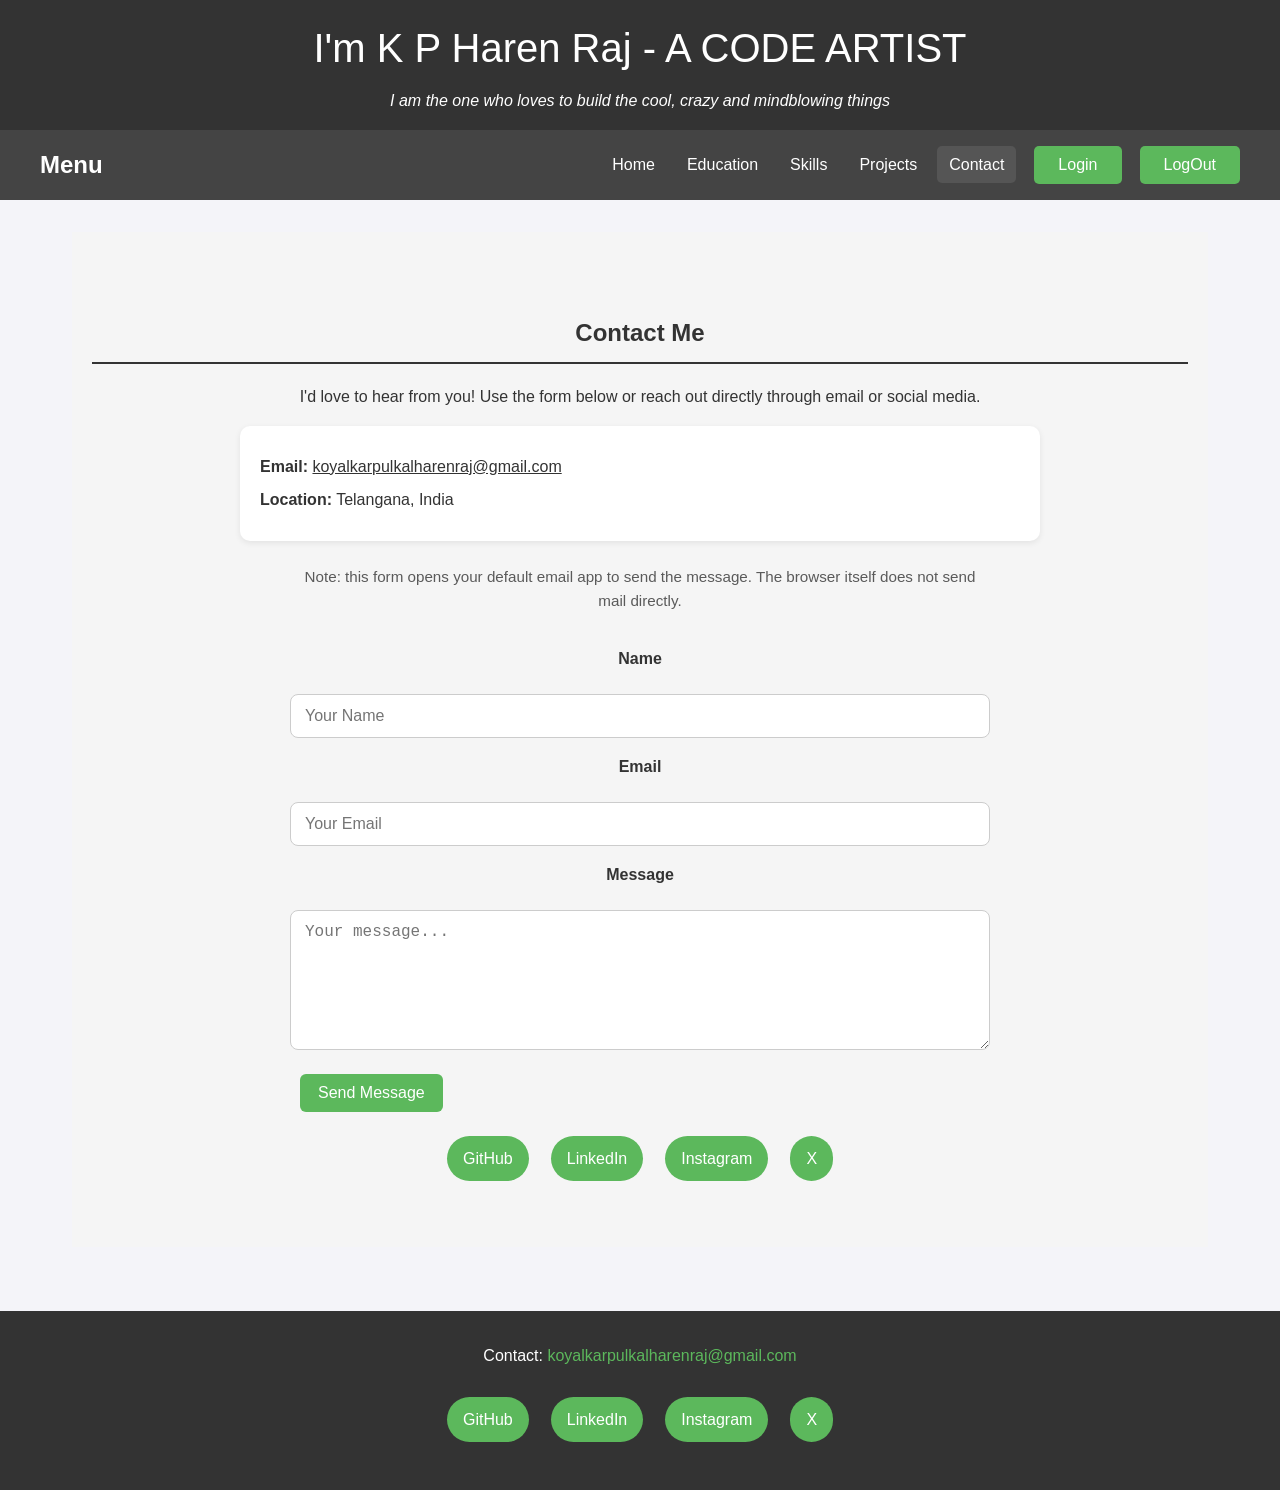
==== contact.html @ 81e0d067 "improving mobile layout" ====
<!DOCTYPE html>
<html lang="en">
<head>
    <meta charset="UTF-8">
    <meta name="viewport" content="width=device-width, initial-scale=1.0">
    <title>K P Haren Raj | Contact</title>
    <link rel="stylesheet" href="style.css">
</head>
<body>
    <header>
        <h1>I'm K P Haren Raj - A CODE ARTIST</h1>
        <p>I am the one who loves to build the cool, crazy and mindblowing things</p>
    </header>
    <nav class="navigation-bar">
        <div class="navdiv">
            <div class="logo"><a href="home.html">Menu</a></div>
            <ul class="menu-box">
                <li><a href="home.html">Home</a></li>
                <li><a href="education.html">Education</a></li>
                <li><a href="skills.html">Skills</a></li>
                <li><a href="project.html">Projects</a></li>
                <li><a href="contact.html" class="active">Contact</a></li>
                <button><a href="#">Login</a></button>
                <button><a href="#">LogOut</a></button>
            </ul>
        </div>
    </nav>
    <main>
        <section id="esp">
            <div class="section-content">
                <h2>Contact Me</h2>
                <p>I'd love to hear from you! Use the form below or reach out directly through email or social media.</p>
                <div class="contact-card">
                    <p><strong>Email:</strong> <a href="mailto:koyalkarpulkalharenraj@gmail.com">koyalkarpulkalharenraj@gmail.com</a></p>
                    <!-- <p><strong>Phone:</strong> +91 8897394501</p> -->
                    <p><strong>Location:</strong> Telangana, India</p>
                </div>
                <form class="contact-form" action="mailto:koyalkarpulkalharenraj@gmail.com?subject=Portfolio%20Message" method="post" enctype="text/plain">
                    <p class="form-note">Note: this form opens your default email app to send the message. The browser itself does not send mail directly.</p>
                    <label for="name">Name</label>
                    <input type="text" id="name" name="name" placeholder="Your Name" required>

                    <label for="email">Email</label>
                    <input type="email" id="email" name="email" placeholder="Your Email" required>

                    <label for="message">Message</label>
                    <textarea id="message" name="message" rows="6" placeholder="Your message..." required></textarea>

                    <button type="submit" class="btn">Send Message</button>
                </form>
                <div class="social-links">
                    <a href="https://github.com/kpharenraj" target="_blank" rel="noreferrer">GitHub</a>
                    <a href="https://www.linkedin.com/in/k-p-haren-raj" target="_blank" rel="noreferrer">LinkedIn</a>
                    <a href="https://www.instagram.com/kp_harenraj?utm_source=qr&igsh=am4wY3RuMGkxNGpz" target="_blank" rel="noreferrer">Instagram</a>
                    <a href="https://x.com/KPHarenRaj" target="_blank" rel="noreferrer">X</a>
                </div>
            </div>
        </section>
    </main>
    <footer>
        <div class="footer-content">
            <p>Contact: <a href="mailto:koyalkarpulkalharenraj@gmail.com">koyalkarpulkalharenraj@gmail.com</a></p>
            <div class="footer-social">
                <a href="https://github.com/kpharenraj" target="_blank" rel="noreferrer">GitHub</a>
                <a href="https://www.linkedin.com/in/k-p-haren-raj" target="_blank" rel="noreferrer">LinkedIn</a>
                <a href="https://www.instagram.com/kp_harenraj?utm_source=qr&igsh=am4wY3RuMGkxNGpz" target="_blank" rel="noreferrer">Instagram</a>
                <a href="https://x.com/KPHarenRaj" target="_blank" rel="noreferrer">X</a>
            </div>
        </div>
    </footer>
</body>
</html>
---- style.css ----
/* General Body Styles */
*, *::before, *::after {
    box-sizing: border-box;
}

body {
    font-family: 'Segoe UI', Tahoma, Geneva, Verdana, sans-serif;
    margin: 0;
    padding: 0;
    background-color: #f4f4f9;
    color: #333;
    line-height: 1.6;
}

/* Header Styles */
header {
    background: #333;
    color: #fff;
    padding: 1rem 0;
    text-align: center;
}
header h1 {
    margin: 0;
    font-size: 2.5rem;
    font-weight: 300;
}
header p {
    margin: 0.5rem 0 0;
    font-style: italic;
}

/* Navigation Bar Styles */
.navigation-bar {
    background: #444;
    padding: 1rem;
    position: sticky;
    top: 0;
    z-index: 1000;
}
.navdiv {
    display: flex;
    justify-content: space-between;
    align-items: center;
    max-width: 1200px;
    width: 100%;
    margin: 0 auto;
    gap: 1rem;
}
.logo a {
    color: #fff;
    text-decoration: none;
    font-size: 1.5rem;
    font-weight: bold;
}
.menu-box {
    list-style: none;
    margin: 0;
    padding: 0;
    display: flex;
    align-items: center;
    gap: 0.5rem;
    flex-wrap: wrap;
}
.menu-box li {
    margin: 0;
}
.menu-box a,
.menu-box button {
    color: #fff;
    font-size: 1rem;
    padding: 10px 12px;
    border-radius: 5px;
    transition: background-color 0.3s;
}
.menu-box a:hover,
.menu-box a.active,
.menu-box button:hover {
    background-color: #555;
}
.menu-box button {
    background-color: #5cb85c;
    border: none;
    color: #fff;
}

/* Button Styles */
button {
    background-color: #5cb85c;
    color: white;
    border: none;
    padding: 10px 15px;
    margin-left: 10px;
    border-radius: 5px;
    cursor: pointer;
    font-size: 1rem;
    transition: background-color 0.3s;
}
button:hover {
    background-color: #4cae4c;
}
button a {
    color: white;
    text-decoration: none;
}

.btn {
    display: inline-block;
    background-color: #5cb85c;
    color: white;
    text-decoration: none;
    padding: 10px 18px;
    border-radius: 6px;
    transition: background-color 0.3s ease;
    margin-top: 1rem;
}

.btn:hover {
    background-color: #4cae4c;
}

.contact-form {
    max-width: 700px;
    margin: 1.5rem auto;
    display: grid;
    gap: 1rem;
}

.contact-form label {
    display: block;
    font-weight: 600;
    margin-bottom: 0.4rem;
}

.contact-form input,
.contact-form textarea {
    width: 100%;
    padding: 12px 14px;
    border: 1px solid #ccc;
    border-radius: 8px;
    font-size: 1rem;
}

.contact-form textarea {
    resize: vertical;
    min-height: 140px;
}

.form-note {
    margin: 0 0 1rem 0;
    color: #5a5a5a;
    font-size: 0.95rem;
}

.contact-form button {
    width: fit-content;
    margin-top: 0.5rem;
}

/* Main Content Styles */
main {
    padding: 2rem;
    max-width: 1200px;
    margin: 0 auto;
}
h2 {
    color: #333;
    border-bottom: 2px solid #333;
    padding-bottom: 10px;
    margin-top: 2rem;
}
h3 {
    color: #555;
    margin-top: 1.5rem;
}
ul {
    list-style: disc;
    padding-left: 20px;
}
ul li a {
    color: #337ab7;
    text-decoration: none;
}
ul li a:hover {
    text-decoration: underline;
}

/* Footer Styles */
footer {
    background: #333;
    color: #fff;
    text-align: center;
    padding: 2rem 0;
    margin-top: 2rem;
}
footer a {
    color: #5cb85c;
    text-decoration: none;
}
footer a:hover {
    text-decoration: underline;
}

/*cards and grids*/
#esp{
    text-align: center;
    padding: 50px 20px;
    background-color: #f5f5f5;
}
.grid{
    display: flex;
    flex-wrap: wrap;
    justify-content: center;
    gap: 20px;
    max-width: 800px;
    margin: auto;
}
.card{
    background-color: white;
    padding: 20px 40px;
    border-radius: 10px;
    box-shadow: 0 2px 2px rgba(0, 0, 0, 0.1);
    font-weight: bold;
    color: #007bff;
    transition: transform 0.2s ease;
    cursor: pointer;
}
.card:hover{
    transform: scale(1.02);
}
.skill-card{
    background-color: white;
    padding: 20px 40px;
    border-radius: 10px;
    box-shadow: 0 2px 2px rgba(0, 0, 0, 0.1);
    font-weight: bold;
    color: #007bff;
    transition: transform 0.2s ease;
    cursor: pointer;
    width: 200px;
}
.list{
    list-style: none;
}

/* Contact and social styles */
#connect .contact-card,
.contact-card {
    background: white;
    padding: 20px;
    border-radius: 10px;
    box-shadow: 0 2px 6px rgba(0, 0, 0, 0.08);
    margin: 1rem auto;
    max-width: 800px;
    text-align: left;
}

.contact-card p,
.contact-card a {
    margin: 0.5rem 0;
    color: #333;
}

.social-links,
.footer-social {
    display: flex;
    flex-wrap: wrap;
    justify-content: center;
    gap: 22px;
    margin: 1rem 0;
}

.social-links a,
.footer-social a {
    background: #5cb85c;
    color: #fff;
    padding: 10px 16px;
    border-radius: 999px;
    text-decoration: none;
    transition: background 0.3s ease;
}

.social-links a:hover,
.footer-social a:hover {
    background: #4cae4c;
}

#connect .section-content {
    max-width: 800px;
    margin: auto;
}

.footer-content {
    display: flex;
    flex-direction: column;
    align-items: center;
    gap: 12px;
}

.footer-content p {
    margin: 0;
}

@media (max-width: 768px) {
    header {
        padding: 1.25rem 1rem;
    }
    header h1 {
        font-size: 2rem;
    }
    header p {
        font-size: 1rem;
    }
    .navigation-bar {
        padding: 0.75rem 1rem;
    }
    .navdiv {
        flex-direction: column;
        align-items: stretch;
        gap: 10px;
    }
    .menu-box {
        flex-direction: column;
        align-items: stretch;
        justify-content: center;
        gap: 0.75rem;
    }
    .menu-box li {
        width: 100%;
    }
    .menu-box a,
    .menu-box button {
        width: 100%;
        text-align: center;
        padding: 12px 14px;
    }
    button {
        width: 100%;
        margin-left: 0;
    }
    main {
        padding: 1rem;
    }
    .section-content,
    .contact-card,
    .card,
    .skill-card {
        width: 100%;
        max-width: 100%;
        padding: 1rem;
    }
    .grid {
        flex-direction: column;
        align-items: stretch;
    }
    .social-links,
    .footer-social {
        gap: 10px;
    }
    .social-links a,
    .footer-social a {
        min-width: auto;
        width: 100%;
    }
    .btn {
        display: block;
        width: 100%;
    }
}
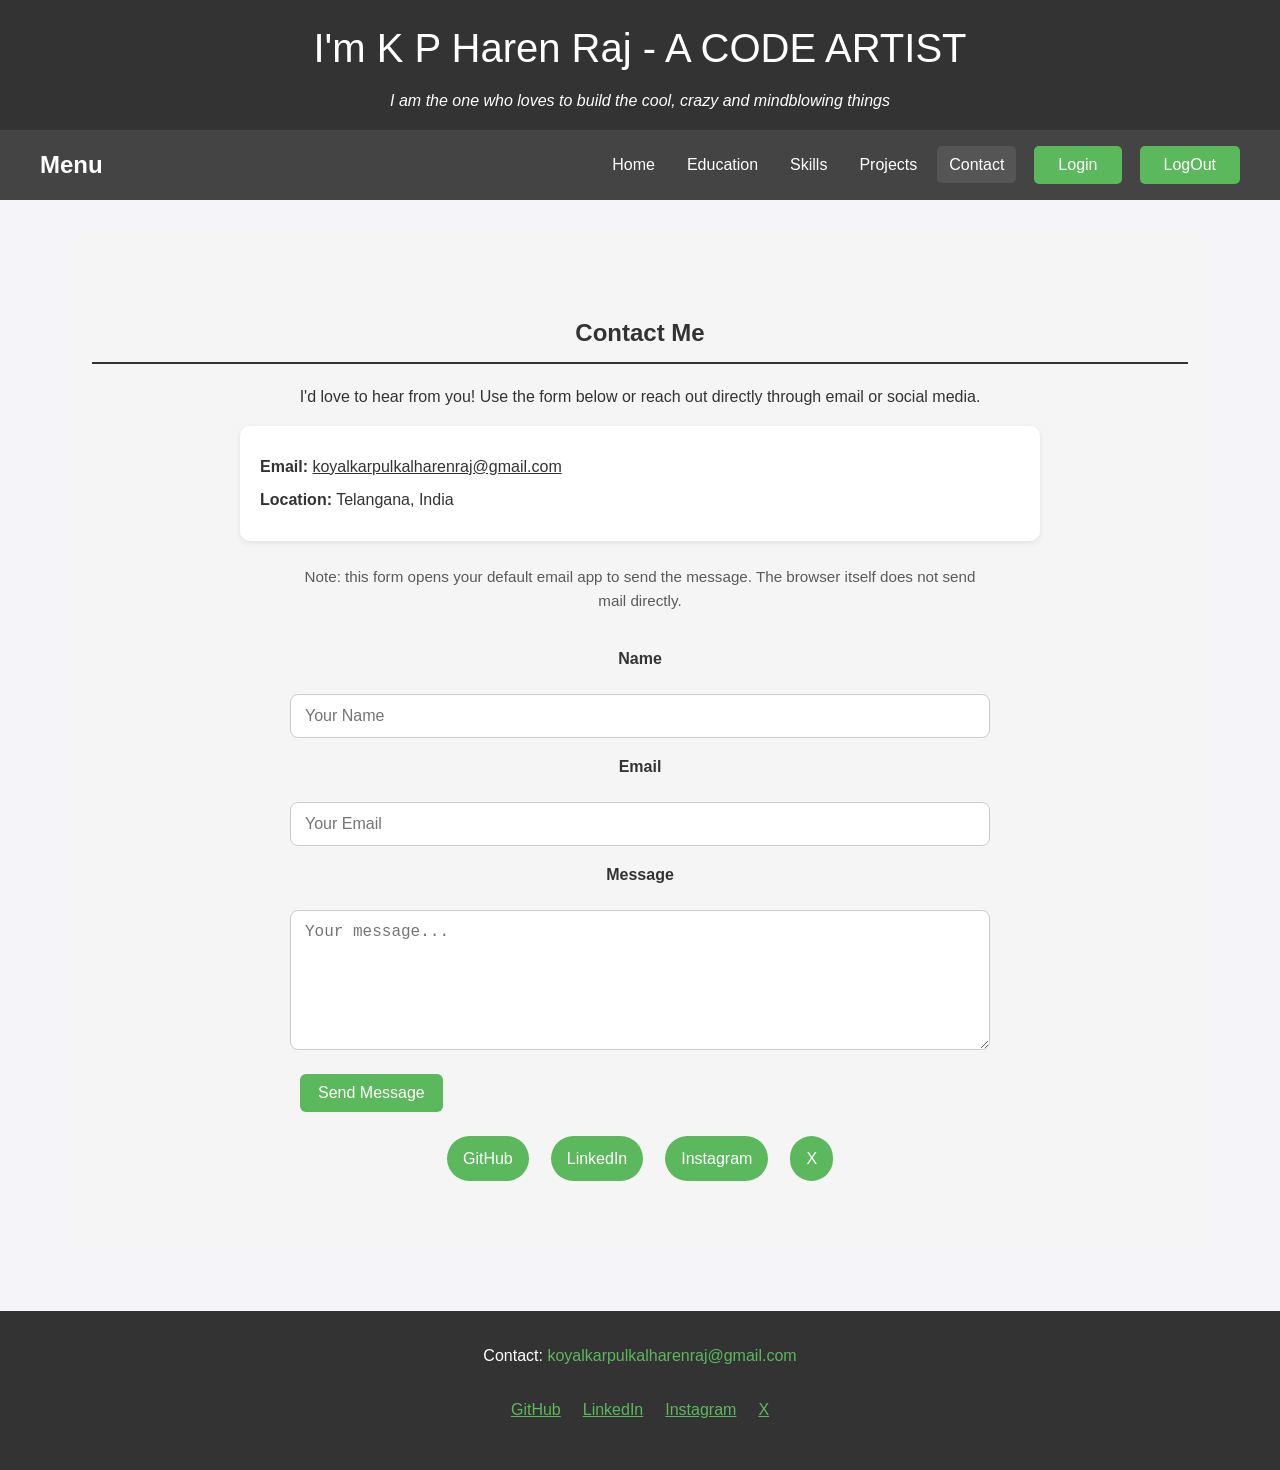
==== commit 69063eb3: "adding landing page" ====
--- a/contact.html
+++ b/contact.html
@@ -13,9 +13,9 @@
     </header>
     <nav class="navigation-bar">
         <div class="navdiv">
-            <div class="logo"><a href="home.html">Menu</a></div>
+            <div class="logo"><a href="index.html">Menu</a></div>
             <ul class="menu-box">
-                <li><a href="home.html">Home</a></li>
+                <li><a href="index.html">Home</a></li>
                 <li><a href="education.html">Education</a></li>
                 <li><a href="skills.html">Skills</a></li>
                 <li><a href="project.html">Projects</a></li>
--- a/style.css
+++ b/style.css
@@ -201,45 +201,60 @@
 }
 
 /*cards and grids*/
-#esp{
+#esp {
     text-align: center;
     padding: 50px 20px;
     background-color: #f5f5f5;
 }
-.grid{
-    display: flex;
-    flex-wrap: wrap;
-    justify-content: center;
+.grid {
+    display: grid;
+    grid-template-columns: repeat(auto-fit, minmax(240px, 1fr));
     gap: 20px;
-    max-width: 800px;
+    max-width: 1200px;
     margin: auto;
 }
-.card{
+.card,
+.skill-card {
     background-color: white;
-    padding: 20px 40px;
-    border-radius: 10px;
-    box-shadow: 0 2px 2px rgba(0, 0, 0, 0.1);
-    font-weight: bold;
-    color: #007bff;
-    transition: transform 0.2s ease;
+    padding: 24px;
+    border-radius: 14px;
+    box-shadow: 0 4px 12px rgba(0, 0, 0, 0.08);
+    transition: transform 0.2s ease, box-shadow 0.2s ease;
     cursor: pointer;
-}
-.card:hover{
-    transform: scale(1.02);
-}
-.skill-card{
-    background-color: white;
-    padding: 20px 40px;
-    border-radius: 10px;
-    box-shadow: 0 2px 2px rgba(0, 0, 0, 0.1);
-    font-weight: bold;
-    color: #007bff;
-    transition: transform 0.2s ease;
-    cursor: pointer;
-    width: 200px;
-}
-.list{
+    color: #1a1a1a;
+    width: 100%;
+}
+.card:hover,
+.skill-card:hover {
+    transform: translateY(-3px);
+    box-shadow: 0 10px 20px rgba(0, 0, 0, 0.12);
+}
+.card h3,
+.skill-card h3 {
+    margin-top: 0;
+    margin-bottom: 0.75rem;
+    font-size: 1.2rem;
+}
+.card p {
+    margin: 0;
+    color: #555;
+    line-height: 1.6;
+}
+.skill-card ul {
+    margin: 0;
+    padding-left: 1.2rem;
+}
+.skill-card li {
+    margin-bottom: 0.45rem;
+    color: #555;
+}
+.skill-card {
+    min-height: 180px;
+}
+.list {
     list-style: none;
+    margin: 0;
+    padding: 0;
 }
 
 /* Contact and social styles */
@@ -269,20 +284,31 @@
     margin: 1rem 0;
 }
 
-.social-links a,
-.footer-social a {
-    background: #5cb85c;
-    color: #fff;
-    padding: 10px 16px;
-    border-radius: 999px;
-    text-decoration: none;
-    transition: background 0.3s ease;
-}
-
-.social-links a:hover,
-.footer-social a:hover {
-    background: #4cae4c;
-}
+    .social-links a {
+        background: #5cb85c;
+        color: #fff;
+        padding: 10px 16px;
+        border-radius: 999px;
+        text-decoration: none;
+        transition: background 0.3s ease;
+    }
+
+    .footer-social a {
+        background: none;
+        color: #5cb85c;
+        padding: 0;
+        border-radius: 0;
+        text-decoration: underline;
+        transition: color 0.3s ease;
+    }
+
+    .social-links a:hover {
+        background: #4cae4c;
+    }
+
+    .footer-social a:hover {
+        color: #4cae4c;
+    }
 
 #connect .section-content {
     max-width: 800px;
@@ -319,22 +345,24 @@
         gap: 10px;
     }
     .menu-box {
-        flex-direction: column;
-        align-items: stretch;
+        flex-direction: row;
+        flex-wrap: wrap;
         justify-content: center;
-        gap: 0.75rem;
+        gap: 0.5rem;
     }
     .menu-box li {
-        width: 100%;
+        width: auto;
     }
     .menu-box a,
     .menu-box button {
-        width: 100%;
+        width: auto;
+        min-width: 120px;
         text-align: center;
-        padding: 12px 14px;
+        padding: 10px 12px;
+        font-size: 0.95rem;
     }
     button {
-        width: 100%;
+        width: auto;
         margin-left: 0;
     }
     main {
@@ -349,8 +377,7 @@
         padding: 1rem;
     }
     .grid {
-        flex-direction: column;
-        align-items: stretch;
+        grid-template-columns: repeat(auto-fit, minmax(220px, 1fr));
     }
     .social-links,
     .footer-social {
@@ -359,7 +386,7 @@
     .social-links a,
     .footer-social a {
         min-width: auto;
-        width: 100%;
+        width: auto;
     }
     .btn {
         display: block;
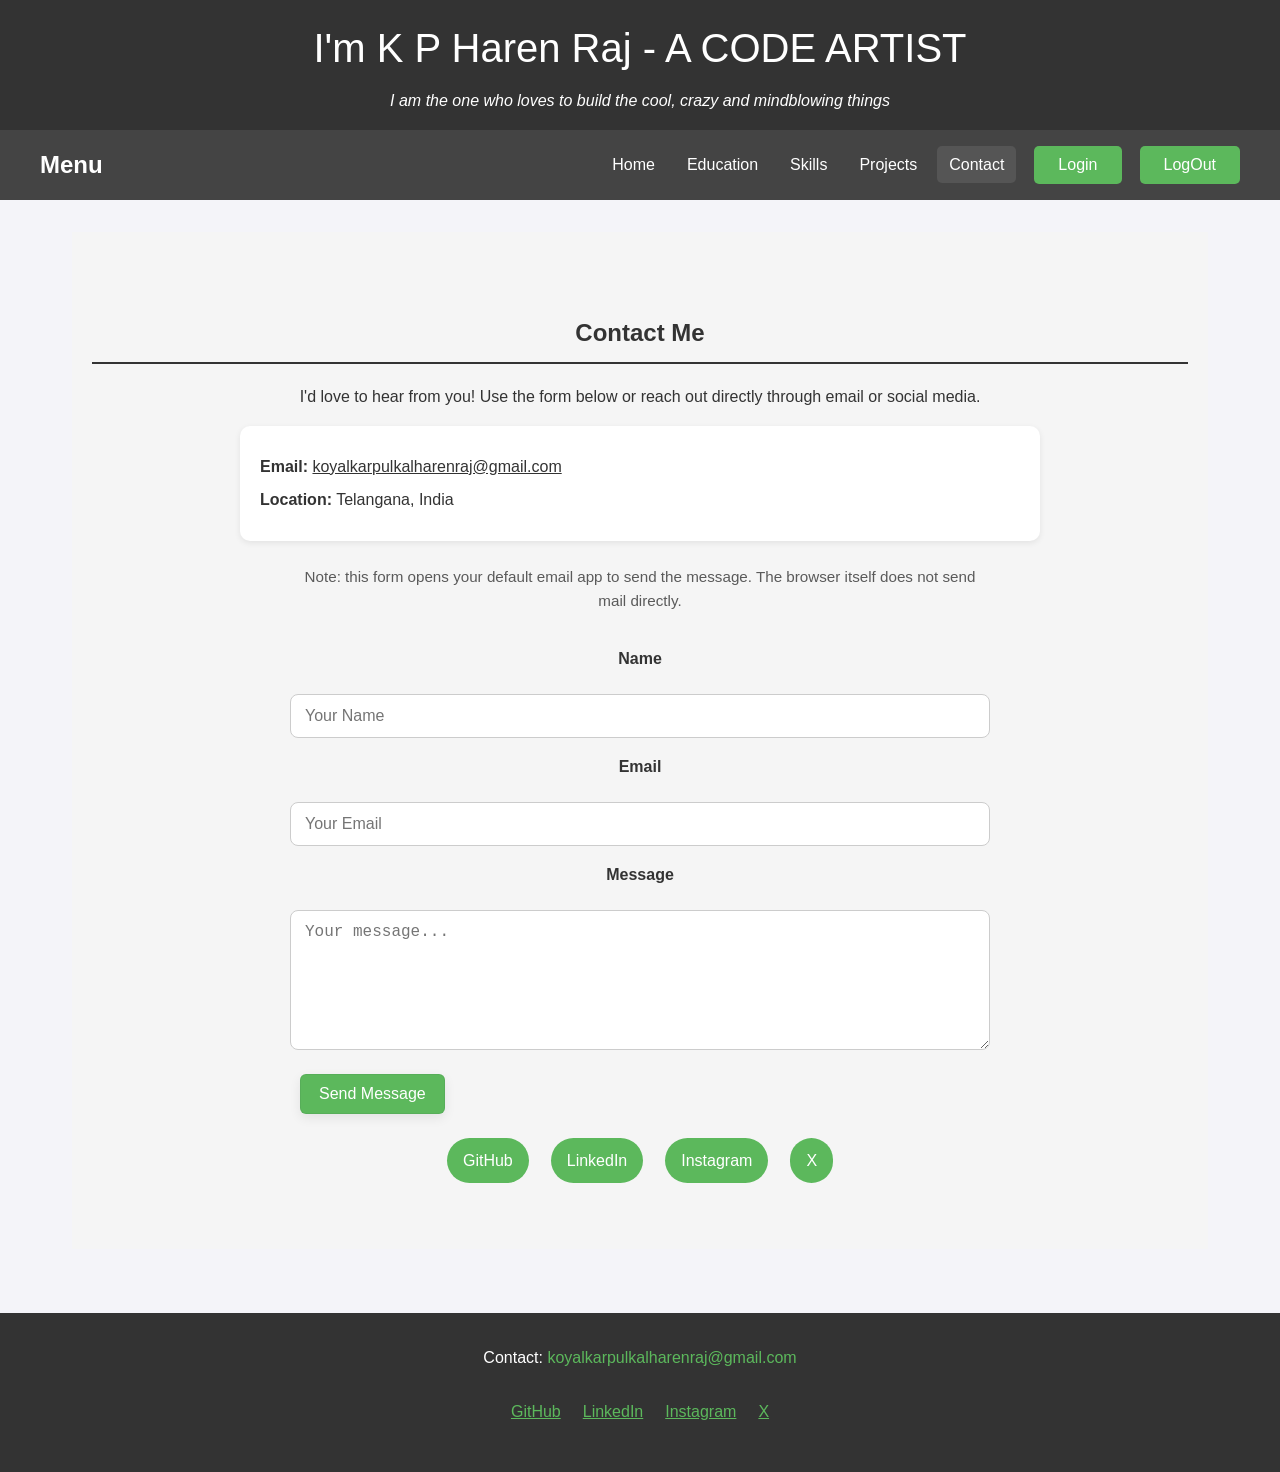
==== commit 4481a3f8: "adding icon to all pages" ====
--- a/contact.html
+++ b/contact.html
@@ -1,6 +1,7 @@
 <!DOCTYPE html>
 <html lang="en">
 <head>
+    <link rel="icon" type="image/x-icon" href="brandmark.png">
     <meta charset="UTF-8">
     <meta name="viewport" content="width=device-width, initial-scale=1.0">
     <title>K P Haren Raj | Contact</title>
--- a/style.css
+++ b/style.css
@@ -118,6 +118,26 @@
     background-color: #4cae4c;
 }
 
+/* Simple CSS-only hover and click effect for .btn */
+.btn {
+    border: 1px solid rgba(10,25,47,0.06);
+    box-shadow: 0 4px 12px rgba(0,0,0,0.08);
+    transition: transform 0.18s ease, box-shadow 0.18s ease, border-color 0.12s ease, background-color 0.18s ease;
+}
+.btn:hover {
+    transform: translateY(-3px);
+    box-shadow: 0 10px 20px rgba(0,0,0,0.12);
+    border-color: #37ea37;
+}
+.btn:active {
+    transform: translateY(1px) scale(0.99);
+    box-shadow: 0 6px 12px rgba(0,0,0,0.08) inset;
+}
+.btn:focus-visible {
+    outline: 3px solid rgba(92,184,92,0.22);
+    outline-offset: 3px;
+}
+
 .contact-form {
     max-width: 700px;
     margin: 1.5rem auto;
@@ -218,8 +238,9 @@
     background-color: white;
     padding: 24px;
     border-radius: 14px;
+    border: 1px solid rgba(10, 25, 47, 0.06);
     box-shadow: 0 4px 12px rgba(0, 0, 0, 0.08);
-    transition: transform 0.2s ease, box-shadow 0.2s ease;
+    transition: transform 0.2s ease, box-shadow 0.2s ease, border-color 0.15s ease;
     cursor: pointer;
     color: #1a1a1a;
     width: 100%;
@@ -228,6 +249,8 @@
 .skill-card:hover {
     transform: translateY(-3px);
     box-shadow: 0 10px 20px rgba(0, 0, 0, 0.12);
+    border-color: #37ea37;
+    border-width: 2px;
 }
 .card h3,
 .skill-card h3 {
@@ -250,6 +273,11 @@
 }
 .skill-card {
     min-height: 180px;
+}
+
+/* Make grid cards full-width when desired (used on project page) */
+.grid.grid-long {
+    grid-template-columns: 1fr;
 }
 .list {
     list-style: none;
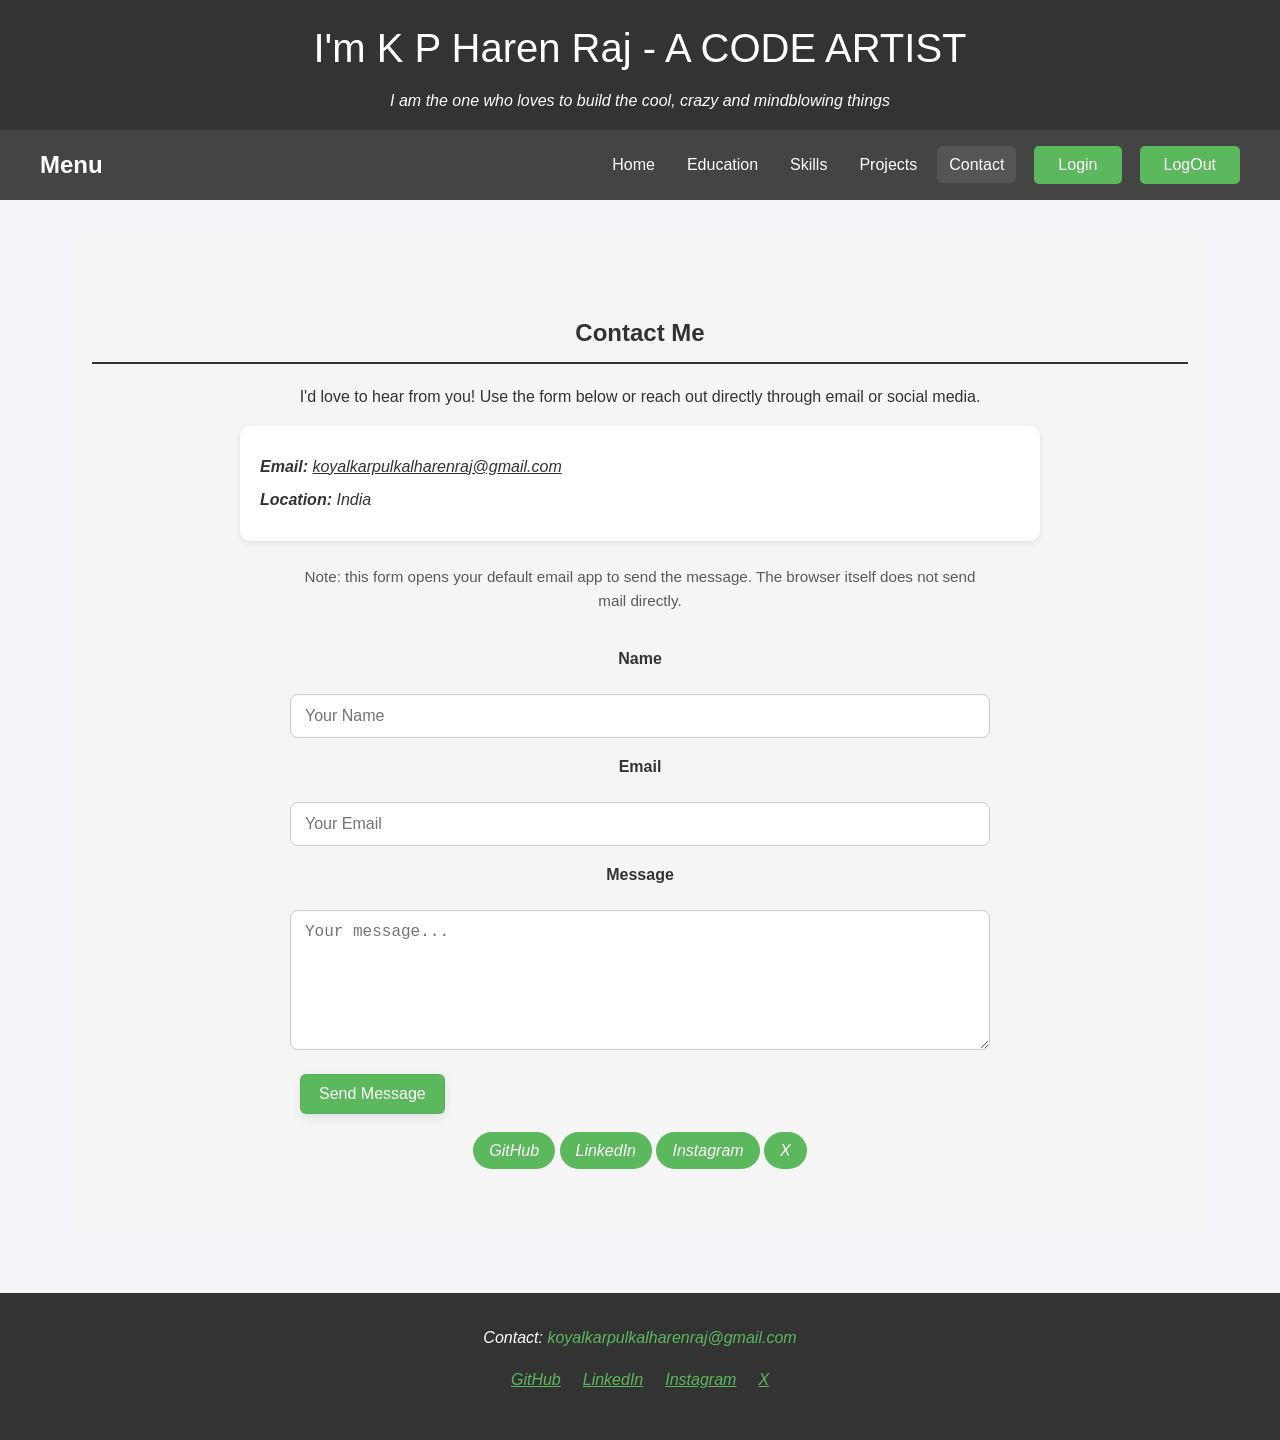
==== commit 5efe585a: "Updating personal security" ====
--- a/contact.html
+++ b/contact.html
@@ -1,11 +1,56 @@
 <!DOCTYPE html>
 <html lang="en">
 <head>
-    <link rel="icon" type="image/x-icon" href="brandmark.png">
+    <!-- Meta tags for SEO -->
+    <title>Contact | K P Haren Raj</title>
+    <meta name="description" content="Get in touch with K P Haren Raj for collaborations, inquiries, or feedback. Reach out via email or social media to connect with a passionate developer and code artist.">
+    <link rel="icon" type="image/png" href="https://kpharenraj.github.io/HAREN_RAJ_PORTFOLIO/brandmark.png">
+    <meta name="author" content="K P Haren Raj">
+    <link rel="canonical" href="https://kpharenraj.github.io/HAREN_RAJ_PORTFOLIO/contact.html">
+    <meta name="keywords" content="K P Haren Raj, Portfolio, Developer, Contact, Email, LinkedIn, Twitter, X, GitHub, Instagram, Social Media, Collaboration, Feedback">
+
+    <!-- Default meta tags for character encoding and viewport settings -->
     <meta charset="UTF-8">
     <meta name="viewport" content="width=device-width, initial-scale=1.0">
-    <title>K P Haren Raj | Contact</title>
+
+    <!-- Link to external CSS stylesheet , indexing and google site verification -->
     <link rel="stylesheet" href="style.css">
+    <meta name="google-site-verification" content="6rWuTjHbas4qFMOhIRWbhf5g7zzbc3XFrD84-v7HKLc" />
+    <meta name="robots" content="index, follow">
+
+    <!--OG tags and shared meta tags for social media-->
+    <meta property="og:type" content="website">
+    <meta property="og:title" content="Contact | K P Haren Raj">
+    <meta property="og:description" content="Get in touch with K P Haren Raj for collaborations, inquiries, or feedback. Reach out via email or social media to connect with a passionate developer and code artist.">
+    <meta property="og:url" content="https://kpharenraj.github.io/HAREN_RAJ_PORTFOLIO/contact.html">
+    <meta property="og:image" content="https://kpharenraj.github.io/HAREN_RAJ_PORTFOLIO/brandmark.png">
+    <meta property="og:image:alt" content="K P Haren Raj's Portfolio Logo">
+    <meta property="og:site_name" content="K P Haren Raj | Portfolio">
+    <meta property="og:locale" content="en_IN">
+
+    <!--meta tags for twitter -->
+    <meta name="twitter:card" content="summary_large_image">
+    <meta name="twitter:title" content="Contact | K P Haren Raj">
+    <meta name="twitter:description" content="Get in touch with K P Haren Raj for collaborations, inquiries, or feedback. Reach out via email or social media to connect with a passionate developer and code artist.">
+    <meta name="twitter:image" content="https://kpharenraj.github.io/HAREN_RAJ_PORTFOLIO/brandmark.png">
+    <meta name="twitter:image:alt" content="K P Haren Raj's Portfolio Logo">
+
+    <!--Theme Color and Color Scheme-->
+    <meta name="theme-color" content="#333333">
+    <meta name="color-scheme" content="light">
+
+    <!-- Apple Mobile tags-->
+    <meta name="apple-mobile-web-app-capable" content="yes">
+    <meta name="apple-mobile-web-app-status-bar-style" content="default">
+    <meta name="apple-mobile-web-app-title" content="K P Haren Raj | Portfolio">
+    <meta name="format-detection" content="telephone=no">
+
+    <!-- Microsoft tiles -->
+    <meta name="msapplication-TileColor" content="#333333">
+    <meta name="msapplication-TileImage" content="https://kpharenraj.github.io/HAREN_RAJ_PORTFOLIO/brandmark.png">
+
+    <!-- Referrer Policy -->
+    <meta name="referrer" content="strict-origin-when-cross-origin">
 </head>
 <body>
     <header>
@@ -32,9 +77,10 @@
                 <h2>Contact Me</h2>
                 <p>I'd love to hear from you! Use the form below or reach out directly through email or social media.</p>
                 <div class="contact-card">
-                    <p><strong>Email:</strong> <a href="mailto:koyalkarpulkalharenraj@gmail.com">koyalkarpulkalharenraj@gmail.com</a></p>
-                    <!-- <p><strong>Phone:</strong> +91 8897394501</p> -->
-                    <p><strong>Location:</strong> Telangana, India</p>
+                    <address>
+                        <p><strong>Email:</strong> <a href="mailto:koyalkarpulkalharenraj@gmail.com">koyalkarpulkalharenraj@gmail.com</a></p>
+                        <p><strong>Location:</strong> India</p>
+                    </address>
                 </div>
                 <form class="contact-form" action="mailto:koyalkarpulkalharenraj@gmail.com?subject=Portfolio%20Message" method="post" enctype="text/plain">
                     <p class="form-note">Note: this form opens your default email app to send the message. The browser itself does not send mail directly.</p>
@@ -50,23 +96,27 @@
                     <button type="submit" class="btn">Send Message</button>
                 </form>
                 <div class="social-links">
-                    <a href="https://github.com/kpharenraj" target="_blank" rel="noreferrer">GitHub</a>
-                    <a href="https://www.linkedin.com/in/k-p-haren-raj" target="_blank" rel="noreferrer">LinkedIn</a>
-                    <a href="https://www.instagram.com/kp_harenraj?utm_source=qr&igsh=am4wY3RuMGkxNGpz" target="_blank" rel="noreferrer">Instagram</a>
-                    <a href="https://x.com/KPHarenRaj" target="_blank" rel="noreferrer">X</a>
+                    <address>
+                        <a href="https://github.com/kpharenraj" target="_blank" rel="noopener noreferrer">GitHub</a>
+                        <a href="https://www.linkedin.com/in/k-p-haren-raj" target="_blank" rel="noopener noreferrer">LinkedIn</a>
+                        <a href="https://www.instagram.com/" target="_blank" rel="noopener noreferrer">Instagram</a>
+                        <a href="https://x.com/KPHarenRaj" target="_blank" rel="noopener noreferrer">X</a>
+                    </address>
                 </div>
             </div>
         </section>
     </main>
     <footer>
         <div class="footer-content">
-            <p>Contact: <a href="mailto:koyalkarpulkalharenraj@gmail.com">koyalkarpulkalharenraj@gmail.com</a></p>
-            <div class="footer-social">
-                <a href="https://github.com/kpharenraj" target="_blank" rel="noreferrer">GitHub</a>
-                <a href="https://www.linkedin.com/in/k-p-haren-raj" target="_blank" rel="noreferrer">LinkedIn</a>
-                <a href="https://www.instagram.com/kp_harenraj?utm_source=qr&igsh=am4wY3RuMGkxNGpz" target="_blank" rel="noreferrer">Instagram</a>
-                <a href="https://x.com/KPHarenRaj" target="_blank" rel="noreferrer">X</a>
-            </div>
+            <address>
+                <p>Contact: <a href="mailto:koyalkarpulkalharenraj@gmail.com">koyalkarpulkalharenraj@gmail.com</a></p>
+                <div class="footer-social">
+                    <a href="https://github.com/kpharenraj" target="_blank" rel="noopener noreferrer">GitHub</a>
+                    <a href="https://www.linkedin.com/in/k-p-haren-raj" target="_blank" rel="noopener noreferrer">LinkedIn</a>
+                    <a href="https://www.instagram.com/" target="_blank" rel="noopener noreferrer">Instagram</a>
+                    <a href="https://x.com/KPHarenRaj" target="_blank" rel="noopener noreferrer">X</a>
+                </div>
+            </address>
         </div>
     </footer>
 </body>
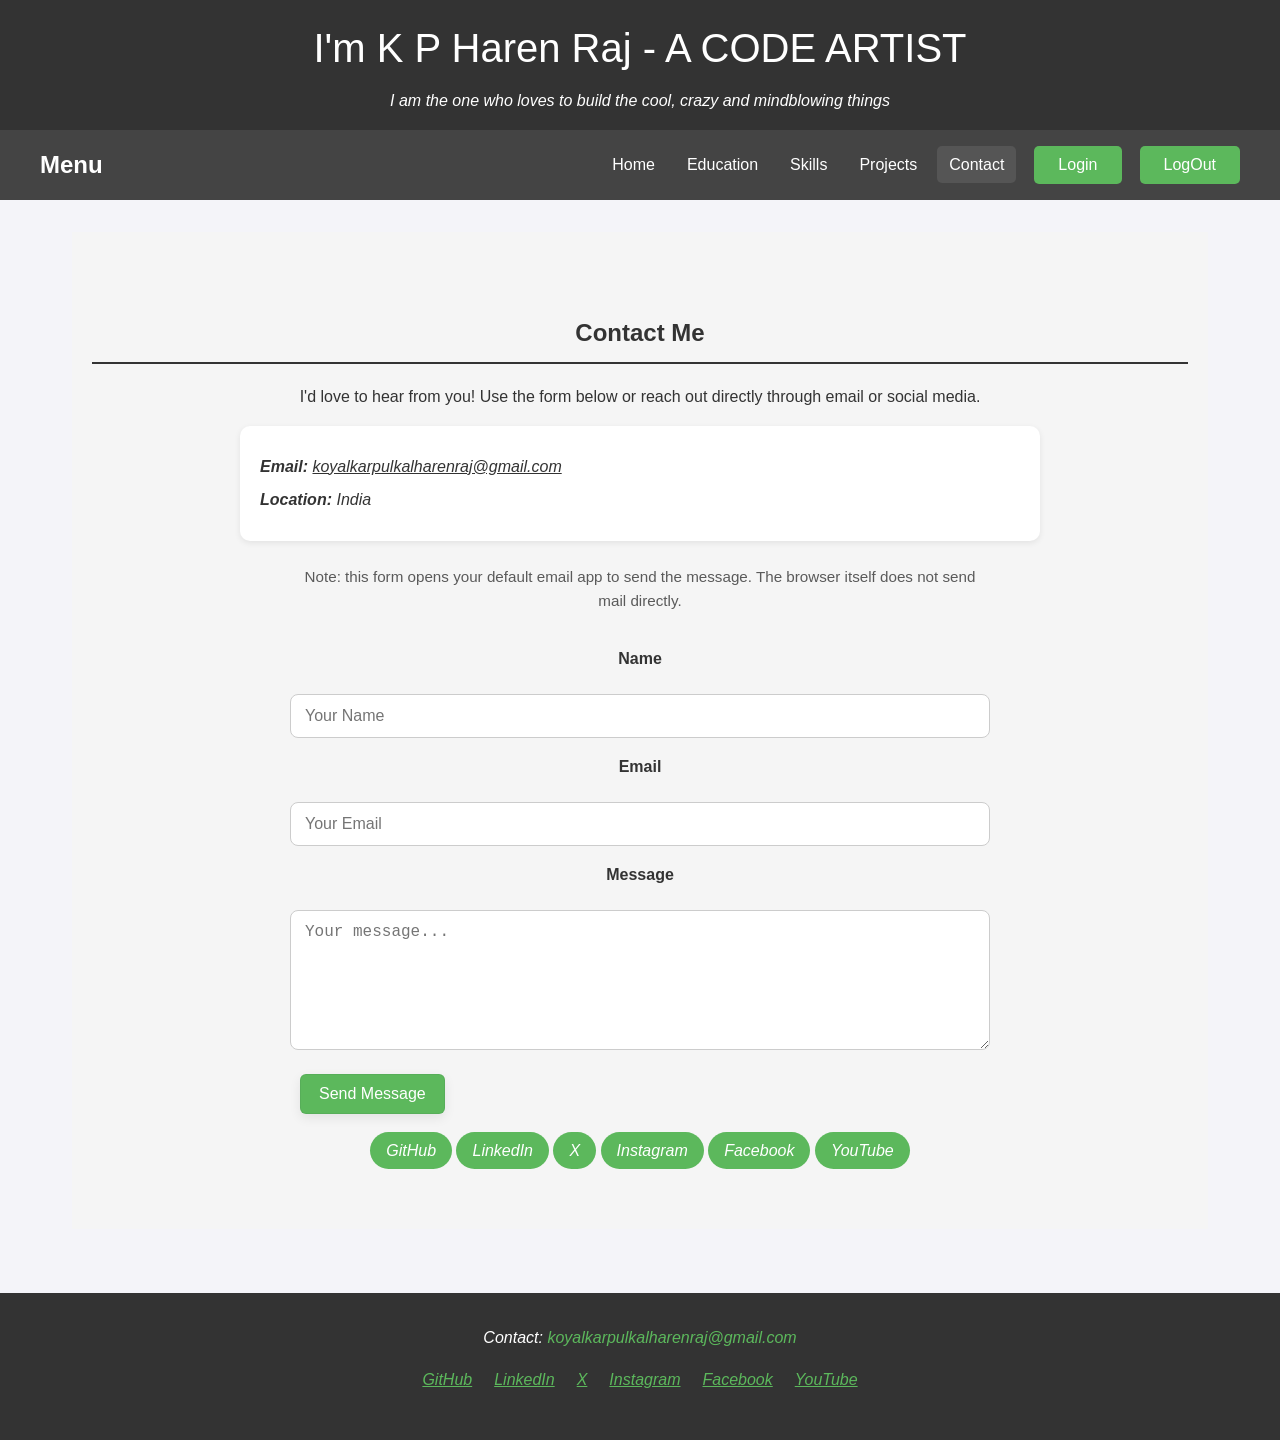
==== commit e74be9b2: "Added youtube & facebook links" ====
--- a/contact.html
+++ b/contact.html
@@ -64,7 +64,7 @@
                 <li><a href="index.html">Home</a></li>
                 <li><a href="education.html">Education</a></li>
                 <li><a href="skills.html">Skills</a></li>
-                <li><a href="project.html">Projects</a></li>
+                <li><a href="projects.html">Projects</a></li>
                 <li><a href="contact.html" class="active">Contact</a></li>
                 <button><a href="#">Login</a></button>
                 <button><a href="#">LogOut</a></button>
@@ -99,8 +99,10 @@
                     <address>
                         <a href="https://github.com/kpharenraj" target="_blank" rel="noopener noreferrer">GitHub</a>
                         <a href="https://www.linkedin.com/in/k-p-haren-raj" target="_blank" rel="noopener noreferrer">LinkedIn</a>
-                        <a href="https://www.instagram.com/" target="_blank" rel="noopener noreferrer">Instagram</a>
                         <a href="https://x.com/KPHarenRaj" target="_blank" rel="noopener noreferrer">X</a>
+                        <a href="https://www.instagram.com/kpharenraj/" target="_blank" rel="noopener noreferrer">Instagram</a>
+                        <a href="https://www.facebook.com/profile.php?id=61591957987568" target="_blank" rel="noopener noreferrer">Facebook</a>
+                        <a href="https://www.youtube.com/@kpharenraj" target="_blank" rel="noopener noreferrer">YouTube</a>
                     </address>
                 </div>
             </div>
@@ -113,8 +115,10 @@
                 <div class="footer-social">
                     <a href="https://github.com/kpharenraj" target="_blank" rel="noopener noreferrer">GitHub</a>
                     <a href="https://www.linkedin.com/in/k-p-haren-raj" target="_blank" rel="noopener noreferrer">LinkedIn</a>
-                    <a href="https://www.instagram.com/" target="_blank" rel="noopener noreferrer">Instagram</a>
                     <a href="https://x.com/KPHarenRaj" target="_blank" rel="noopener noreferrer">X</a>
+                    <a href="https://www.instagram.com/kpharenraj/" target="_blank" rel="noopener noreferrer">Instagram</a>
+                    <a href="https://www.facebook.com/profile.php?id=61591957987568" target="_blank" rel="noopener noreferrer">Facebook</a>
+                    <a href="https://www.youtube.com/@kpharenraj" target="_blank" rel="noopener noreferrer">YouTube</a>
                 </div>
             </address>
         </div>
